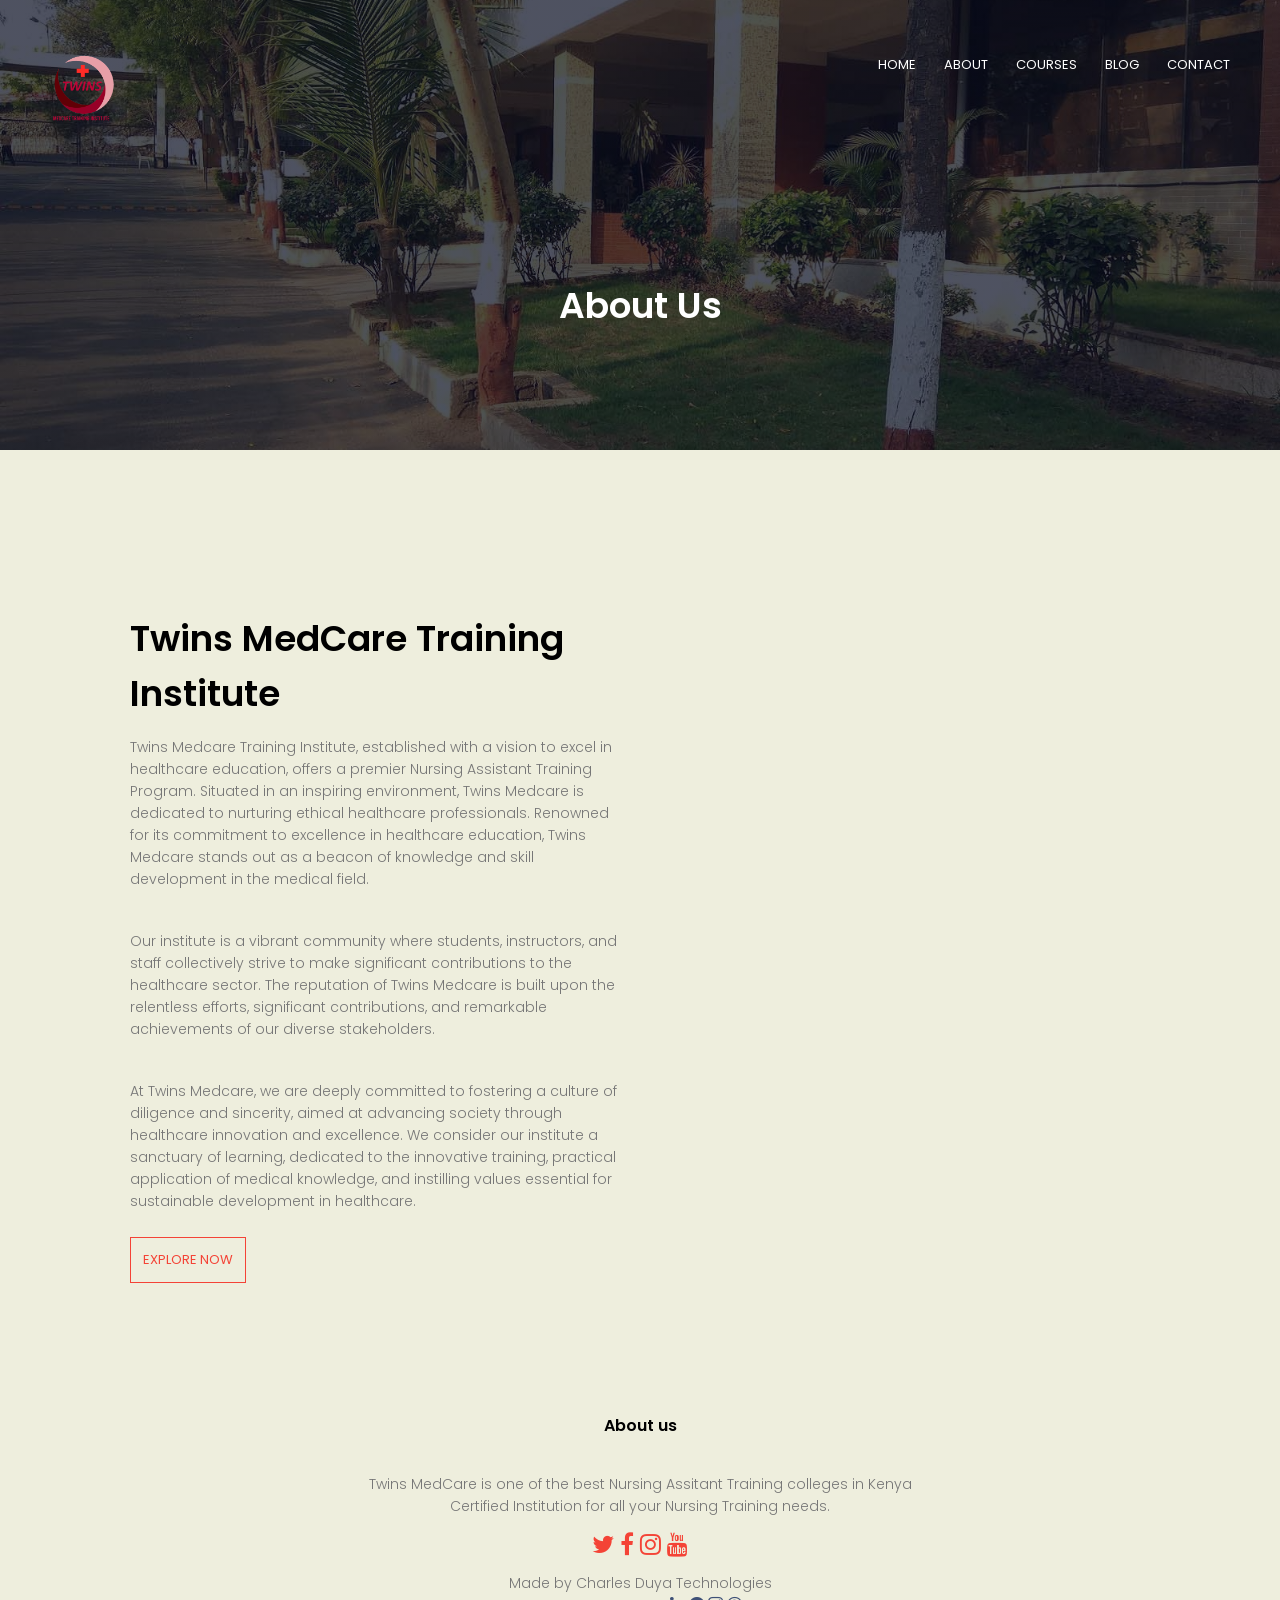
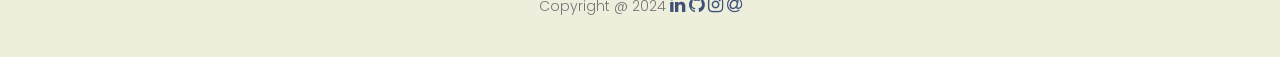
==== about.html @ fb374934 "Initial Commit" ====
<!DOCTYPE html>
<html>
    <head>
        <meta name="viewport" content="width=device-width, initial-scale=1.0">
        <title>Twins - About Us</title>
        <link rel="icon" href="images/Ramdeobaba-Logo.png" type="image/png">
        <link rel="stylesheet" href="style.css">
        <link rel="preconnect" href="https://fonts.googleapis.com">
        <link rel="preconnect" href="https://fonts.gstatic.com" crossorigin>
        <link href="https://fonts.googleapis.com/css2?family=Poppins:wght@100;200;300;400;600;700&display=swap" rel="stylesheet">
        <link rel="stylesheet" href="https://stackpath.bootstrapcdn.com/font-awesome/4.7.0/css/font-awesome.min.css">
    </head>
    <body>
        <section class="sub-header sub-header-image-1">
            <nav>
                <a href="index.html"><img src="images/Twins png.png"></a>
                <div class="nav-links" id="navLinks">
                    <i class="fa fa-times" onclick="hideMenu()"></i>
                    <ul>
                        <li><a href="index.html">HOME</a></li>
                        <li><a href="about.html">ABOUT</a></li>
                        <li><a href="course.html">COURSES</a></li>
                        <li><a href="blog.html">BLOG</a></li>
                        <li><a href="contact.html">CONTACT</a></li>
                    </ul>
                </div>
                <i class="fa fa-bars" onclick="showMenu()"></i>
            </nav>
            <h1>About Us</h1>
        </section>

<!-- --------About us content-------- -->

<section class="about-us">
    <div class="row">
        <div class="about-col">
            <h1>Twins MedCare Training Institute</h1>
            <p>
                Twins Medcare Training Institute, established with a vision to excel in healthcare education, offers a premier Nursing Assistant Training Program. Situated in an inspiring environment, Twins Medcare is dedicated to nurturing ethical healthcare professionals. Renowned for its commitment to excellence in healthcare education, Twins Medcare stands out as a beacon of knowledge and skill development in the medical field.
            </p>
            <p>
                Our institute is a vibrant community where students, instructors, and staff collectively strive to make significant contributions to the healthcare sector. The reputation of Twins Medcare is built upon the relentless efforts, significant contributions, and remarkable achievements of our diverse stakeholders.
            </p>
            <p>
                At Twins Medcare, we are deeply committed to fostering a culture of diligence and sincerity, aimed at advancing society through healthcare innovation and excellence. We consider our institute a sanctuary of learning, dedicated to the innovative training, practical application of medical knowledge, and instilling values essential for sustainable development in healthcare.
            </p>
            <a href="#" class="hero-btn red-btn">EXPLORE NOW</a>
        </div>
        <div class="about-col">
            <img src="images/about.jpg" alt="">
        </div>
    </div>
</section>

<!-- ------- COURSE ------- -->


<!-- ------- CAMPUS ------- -->


<!-- -------FACILITIES------- -->


<!-- -------Testimonials------- -->


<!-- --------Call to Action -------  -->


<!-- ------- Footer -------  -->

<section class="footer">
    <h4>About us</h4>
    <p>
        Twins MedCare is one of the best Nursing Assitant Training colleges in Kenya<br> Certified Institution for all your Nursing Training needs.
    </p>
    <div class="icons">
        <a class="plain-link" href="https://twitter.com/RCOEM_Official"><i class="fa fa-twitter"></i></a>
        <a class="plain-link" href="https://www.facebook.com/Shri-Ramdeobaba-College-of-Engineering-and-Management-Nagpur-India-301344790226543/?skip_nax_wizard=true"><i class="fa fa-facebook"></i></a>
        <a class="plain-link" href="https://www.instagram.com/rcoem__official"><i class="fa fa-instagram"></i></a>
        <a class="plain-link" href="https://www.youtube.com/channel/UCufL_1MVGtcmLjm2rQFBY9g"><i class="fa fa-youtube"></i></a>
    </div>
    <p>
        Made by Charles Duya Technologies
        <br>
        Copyright @ 2024
        <a class="plain-link icons-blue" href="#"><i class="fa fa-linkedin"></i></a>
        <a class="plain-link icons-blue" href="#"><i class="fa fa-github"></i></a>
        <a class="plain-link icons-blue" href="#"><i class="fa fa-instagram"></i></a>
        <a class="plain-link icons-blue" href="#"><i class="fa fa-at"></i></a>
    </p>
</section>








<!-- -------------JavaScript for toggle menu------------ -->
        <script>
            var navLinks = document.getElementById("navLinks");
            function showMenu(){
                navLinks.style.right = "0";
            }
            function hideMenu(){
                navLinks.style.right = "-200px";
            }
        </script>

    </body>
</html>
---- style.css ----
* {
  margin: 0;
  padding: 0;
  font-family: "Poppins", sans-serif;
  scroll-behavior: smooth;
}

body {
  background-color: #eed;
}

::-webkit-scrollbar {
  width: 5px;
}

::-webkit-scrollbar-track {
  background: #f1f1f1;
}

::-webkit-scrollbar-thumb {
  background: #888;
}

::-webkit-scrollbar-thumb:hover {
  background: #555;
}

.header {
  min-height: 100vh;
  width: 100%;
  background-image: linear-gradient(rgba(4, 9, 10, 0.7), rgba(4, 9, 10, 0.7)),
    url(images/banner2.png);
  background-position: center;
  background-size: cover;
  position: relative;
}

nav {
  display: flex;
  padding: 2% 3%;
  justify-content: space-between;
  align-items: center;
}

nav img {
  height: 120px;
}

.nav-links {
  margin-top: -50px;
  flex: 1;
  text-align: right;
}

.nav-links ul li {
  list-style: none;
  display: inline-block;
  padding: 8px 12px;
  position: relative;
}

.nav-links ul li a {
  color: white;
  text-decoration: none;
  font-size: 13px;
}

.nav-links ul li ::after {
  content: "";
  width: 0%;
  height: 2px;
  background: #f44336;
  display: block;
  margin: auto;
  transition: 0.3s;
}

.nav-links ul li :hover::after {
  width: 100%;
}

.logo {
  height: 160px;
}

.text-box {
  width: 90%;
  color: white;
  position: absolute;
  top: 50%;
  left: 50%;
  transform: translate(-50%, -50%);
  text-align: center;
}

.text-box h1 {
  font-size: 62px;
}
.text-box p {
  margin: 10px 0 40px;
  font-size: 14px;
  color: white;
}

.plain-link {
  text-decoration: none;
  color: inherit;
  cursor: pointer;
}

.hero-btn {
  display: inline-block;
  text-decoration: none;
  color: white;
  border: 1px solid white;
  padding: 12px;
  font-size: 13px;
  background: transparent;
  position: relative;
  cursor: pointer;
}

.hero-btn:hover {
  border: 1px solid #f44336;
  background: #f44336;
  transition: 0.5s;
}

nav .fa {
  display: none;
}

.header h3 {
  color: white;
  position: absolute;
  transform: translate(-50%);
  margin-top: 80px;
  left: 50%;
  font-weight: 100;
  font-size: 16px;
}

.arrows {
  width: 60px;
  height: 72px;
  position: absolute;
  left: 50%;
  margin-left: -10px;
  bottom: 0px;
  z-index: 3;
}

.arrows path {
  stroke: white;
  fill: transparent;
  stroke-width: 1px;
  animation: arrow 2s infinite;
  -webkit-animation: arrow 2s infinite;
}

@keyframes arrow {
  0% {
    opacity: 0;
  }
  40% {
    opacity: 1;
  }
  80% {
    opacity: 0;
  }
  100% {
    opacity: 0;
  }
}

@-webkit-keyframes arrow {
  0% {
    opacity: 0;
  }
  40% {
    opacity: 1;
  }
  80% {
    opacity: 0;
  }
  100% {
    opacity: 0;
  }
}

.arrows path.a1 {
  animation-delay: -1s;
  -webkit-animation-delay: -1s;
}

.arrows path.a2 {
  animation-delay: -0.5s;
  -webkit-animation-delay: -0.5s;
}

.arrows path.a3 {
  animation-delay: 0s;
  -webkit-animation-delay: 0s;
}

@media (max-width: 700px) {
  nav img {
    height: 70px;
    padding: 20px;
  }
  .text-box h1 {
    font-size: 20px;
  }
  .nav-links ul li {
    display: block;
  }
  .nav-links {
    margin-top: 0px;
    position: fixed;
    background: #f44336;
    height: 100vh;
    width: 200px;
    top: 0;
    right: -200px;
    text-align: left;
    z-index: 2;
    transition: 0.5s;
  }
  nav .fa {
    display: block;
    color: #fff;
    margin: 10px;
    font-size: 22px;
    cursor: pointer;
    padding: 10px;
  }
  .nav-links ul {
    padding: 30px;
  }

  .arrows {
    /* width: 40px;
    height: 28px; */
    bottom: 50px;
    opacity: 0.8;
  }

  .arrows path {
    stroke: #aaa;
  }

  .header h3 {
    display: none;
  }
  ::-webkit-scrollbar {
    display: none;
  }
}

/* -------COURSE------- */

.course {
  width: 80%;
  margin: auto;
  text-align: center;
  padding-top: 100px;
}
h1 {
  font-size: 36px;
  font-weight: 600;
}
p {
  color: #777;
  font-size: 14px;
  font-weight: 300;
  line-height: 22px;
  padding: 10px;
}

.row {
  margin-top: 5%;
  display: flex;
  justify-content: space-between;
}

.course-col {
  flex-basis: 48%;
  background: #fff3f3;
  border-radius: 10px;
  margin-bottom: 5%;
  padding: 20px 12px;
  box-sizing: border-box;
  transition: 0.2s;
}
h3 {
  text-align: center;
  font-weight: 600;
  margin: 10px 0;
}
.course-col:hover {
  box-shadow: 0 0 20px 0px rgba(0, 0, 0, 0.2);
}

@media (max-width: 1000px) {
  .row {
    flex-direction: column;
  }
}

/* ------- campus ------- */

.campus {
  width: 80%;
  margin: auto;
  text-align: center;
  padding-top: 50px;
}

.campus-col {
  flex-basis: 32%;
  border-radius: 10px;
  margin-bottom: 30px;
  position: relative;
  overflow: hidden;
}

.campus-col img {
  width: 100%;
  display: block;
}

.layer {
  background: transparent;
  height: 100%;
  width: 100%;
  position: absolute;
  top: 0;
  left: 0;
  transition: 0.2s;
}

.layer:hover {
  background: rgba(226, 0, 0, 0.7);
}

.layer h3 {
  width: 100%;
  font-weight: 500;
  color: white;
  font-size: 26px;
  bottom: 0;
  left: 50%;
  transform: translateX(-50%);
  position: absolute;
  opacity: 0;
  transition: 0.2s;
}

.layer:hover h3 {
  bottom: 49%;
  opacity: 1;
}

/* --------facilities-------- */

.facilities {
  width: 80%;
  margin: auto;
  text-align: center;
  padding-top: 100px;
}

.facilities-col {
  flex-basis: 31%;
  border-radius: 10px;
  margin-bottom: 5%;
  text-align: left;
}

.facilities-col img {
  max-width: 100%;
  min-height: 40%;
  border-radius: 10px;
}

.facilities-col p {
  padding: 0;
}

.facilities-col h3 {
  margin-top: 16px;
  margin-bottom: 16px;
  text-align: left;
}

/* --------- Testimonials ------- */

.testimonials {
  width: 80%;
  margin: auto;
  padding-top: 100px;
  text-align: center;
}

.testimonials-col {
  margin: 0px 20px;
  flex-basis: 44%;
  border-radius: 10px;
  margin-bottom: 5%;
  text-align: left;
  background: #fff3f3;
  padding: 35px;
  padding-left: 30px;
  cursor: pointer;
  display: flex;
  transition: 0.5s;
}

.testimonials-col img {
  margin-top: 20px;
  height: 50px;
  margin-left: 5px;
  margin-right: 30px;
  border-radius: 50%;
}

.testimonials-col:hover {
  box-shadow: 0 0 20px 0px rgba(0, 0, 0, 0.2);
}

.testimonials-col p {
  padding: 0;
}

.testimonials-col h3 {
  margin-top: 15px;
  text-align: left;
}

.testimonials-col .fa {
  color: #fa7e75;
}

@media (max-width: 700px) {
  .testimonials-col img {
    margin-left: 0px;
    margin-right: 15px;
  }
}

/* ------- Call to action ------- */

.cta {
  margin: 100px auto;
  width: 80%;
  background-image: linear-gradient(rgba(0, 0, 0, 0.7), rgba(0, 0, 0, 0.7)),
    url(images/students.jpg);
  background-position: center;
  background-size: cover;
  border-radius: 10px;
  text-align: center;
  padding: 100px 0;
}

.cta h1 {
  color: white;
  margin-bottom: 40px;
  padding: 0;
}

@media (max-width: 700) {
  .cta h1 {
    font-size: 24px;
  }
}

/* --------footer-------- */

.footer {
  width: 100%;
  text-align: center;
  padding: 30px 0;
}

.footer h4 {
  margin-bottom: 25px;
  margin-top: 20px;
  font-weight: 600;
}

.icons {
  color: #f44336;
  margin: 0 13px;
  cursor: pointer;
  /* padding: 18px 0; */
  font-size: 24px;
}

.icons-blue {
  color: #3f5177;
  cursor: pointer;
  font-size: 18px;
}

/* ------------Sub header---------- */

.sub-header {
  height: 50vh;
  width: 100%;
  background-position: center;
  background-size: cover;
  text-align: center;
  color: white;
}

.sub-header-image-1 {
  background-image: linear-gradient(rgba(4, 9, 30, 0.7), rgba(4, 9, 30, 0.7)),
    url(images/banner.png);
}

.sub-header-image-2 {
  background-image: linear-gradient(rgba(4, 9, 30, 0.7), rgba(4, 9, 30, 0.7)),
    url(images/students.jpg);
}

.sub-header-image-3 {
  background-image: linear-gradient(rgba(4, 9, 30, 0.7), rgba(4, 9, 30, 0.7)),
    url(images/background2.png);
}

.sub-header-image-4 {
  background-image: linear-gradient(rgba(4, 9, 30, 0.7), rgba(4, 9, 30, 0.7)),
    url(images/OAT.jpg);
}

.sub-header h1 {
  margin-top: 100px;
}

.about-us {
  width: 80%;
  margin: auto;
  padding-top: 80px;
  padding-bottom: 50px;
}

.about-col {
  flex-basis: 48%;
  padding: 30px 2px;
  transition: 0.2s;
}

.about-col img {
  width: 100%;
  border-radius: 10px;
  box-shadow: 0 0 20px 0px rgba(0, 0, 0, 0.2);
}

.about-col h1 {
  padding-top: 0;
}

.about-col p {
  padding: 15px 0 25px;
}

.red-btn {
  border: 1px solid #f44336;
  background: transparent;
  color: #f44336;
}

.red-btn:hover {
  color: white;
}

/* ------- Blog -------   */

.blog-content {
  width: 80%;
  margin: auto;
  padding: 60px 0;
}

.blog-left {
  flex-basis: 100%;
}

.blog-left img {
  width: 100%;
}

.blog-left h2 {
  color: #222;
  font-size: 40px;
  font-weight: 600;
  margin: 30px;
}

@media (max-width: 700px) {
  .blog-left h2 {
    font-size: 20px;
  }

  .sub-header h1 {
    font-size: 26px;
  }
}

.comment-box {
  border: 1px solid #ccc;
  border-radius: 10px;
  margin: 50px 0;
  padding: 10px 20px;
  box-shadow: 0 0 20px 0px rgba(0, 0, 0, 0.2);
}

.comment-box h3 {
  text-align: left;
  padding: 20px;
  padding-left: 0px;
}

.comment-form input,
.comment-form textarea {
  width: 100%;
  padding: 10px;
  margin: 15px 0;
  box-sizing: border-box;
  border: 1px solid #ccc;
  border-radius: 10px;
  outline: none;
  background: #f0f0f0;
}

.comment-form button {
  border-radius: 10px;
  margin: 10px 0;
}

/* --------Contact us-------- */

.location {
  width: 80%;
  margin: auto;
  padding: 60px 0;
}

.location h1 {
  text-align: center;
  padding: 20px;
}

.map {
  box-shadow: 0 0 20px 0px rgba(0, 0, 0, 0.2);
}

.location iframe {
  width: 100%;
  margin-bottom: -10px;
}

.contact-us {
  width: 80%;
  margin: auto;
}

.contact-col {
  flex-basis: 48%;
  margin-bottom: 30px;
}

.contact-col div {
  display: flex;
  align-items: center;
  margin-bottom: 40px;
}

.contact-col div .fa {
  font-size: 28px;
  color: #f44336;
  margin: 10px;
  margin-right: 30px;
}

.contact-col div p {
  padding: 0;
}

.contact-col div h5 {
  font-size: 20px;
  margin-bottom: 5px;
  color: #555;
  font-weight: 400;
}

.contact-col h1 {
  text-align: center;
  padding: 20px;
}

.contact-col form input,
.contact-col form textarea {
  width: 100%;
  padding: 15px;
  margin-bottom: 17px;
  outline: none;
  border: 1px solid #ccc;
  box-sizing: border-box;
  border-radius: 10px;
}

.contact-col form textarea {
  resize: none;
}

.submit-btn {
  width: 100%;
  border-radius: 10px;
}

@media (max-width: 700px) {
  .contact-col div h5 {
    font-size: 15px;
  }
}

#status {
  justify-content: center;
  width: 90%;
  max-width: 600px;
  text-align: center;
  padding: 10px;
  margin: 20px auto;
  border-radius: 10px;
}

#status.success {
  background-color: rgb(142, 252, 98);
  animation: status 4s ease forwards;
}

#status.failure {
  background-color: rgb(245, 60, 60);
  color: #fff;
  animation: status 4s ease forwards;
}

@keyframes status {
  0% {
    opacity: 1;
    pointer-events: all;
  }
  90% {
    opacity: 1;
    pointer-events: all;
  }
  100% {
    opacity: 0;
    pointer-events: none;
  }
}
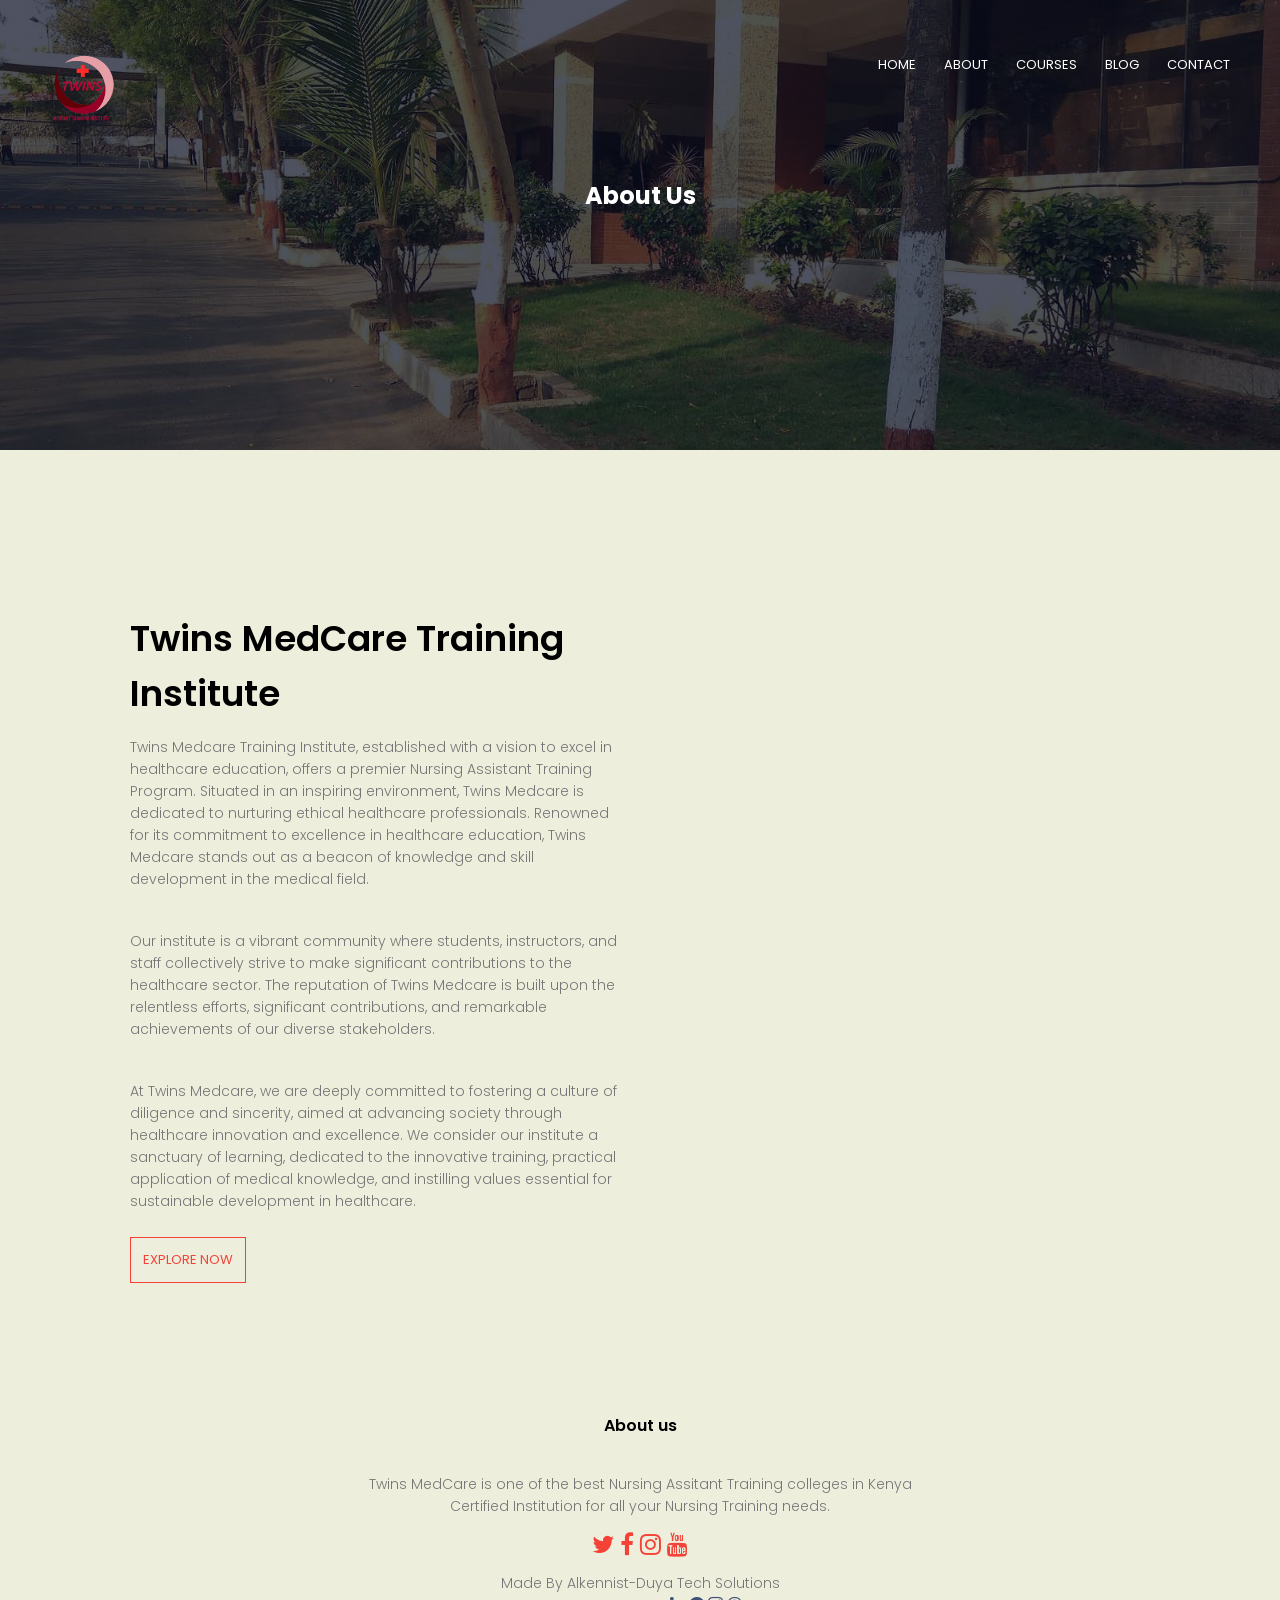
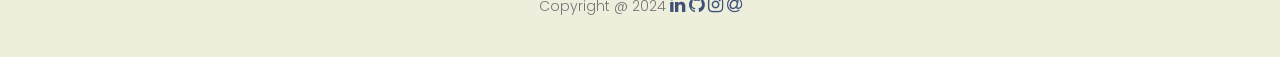
==== commit ece296f2: "change h1 tags to h2 to avoid overlap" ====
--- a/about.html
+++ b/about.html
@@ -26,7 +26,7 @@
                 </div>
                 <i class="fa fa-bars" onclick="showMenu()"></i>
             </nav>
-            <h1>About Us</h1>
+            <h2>About Us</h2>
         </section>
 
 <!-- --------About us content-------- -->
@@ -81,7 +81,7 @@
         <a class="plain-link" href="https://www.youtube.com/channel/UCufL_1MVGtcmLjm2rQFBY9g"><i class="fa fa-youtube"></i></a>
     </div>
     <p>
-        Made by Charles Duya Technologies
+        Made By Alkennist-Duya Tech Solutions
         <br>
         Copyright @ 2024
         <a class="plain-link icons-blue" href="#"><i class="fa fa-linkedin"></i></a>
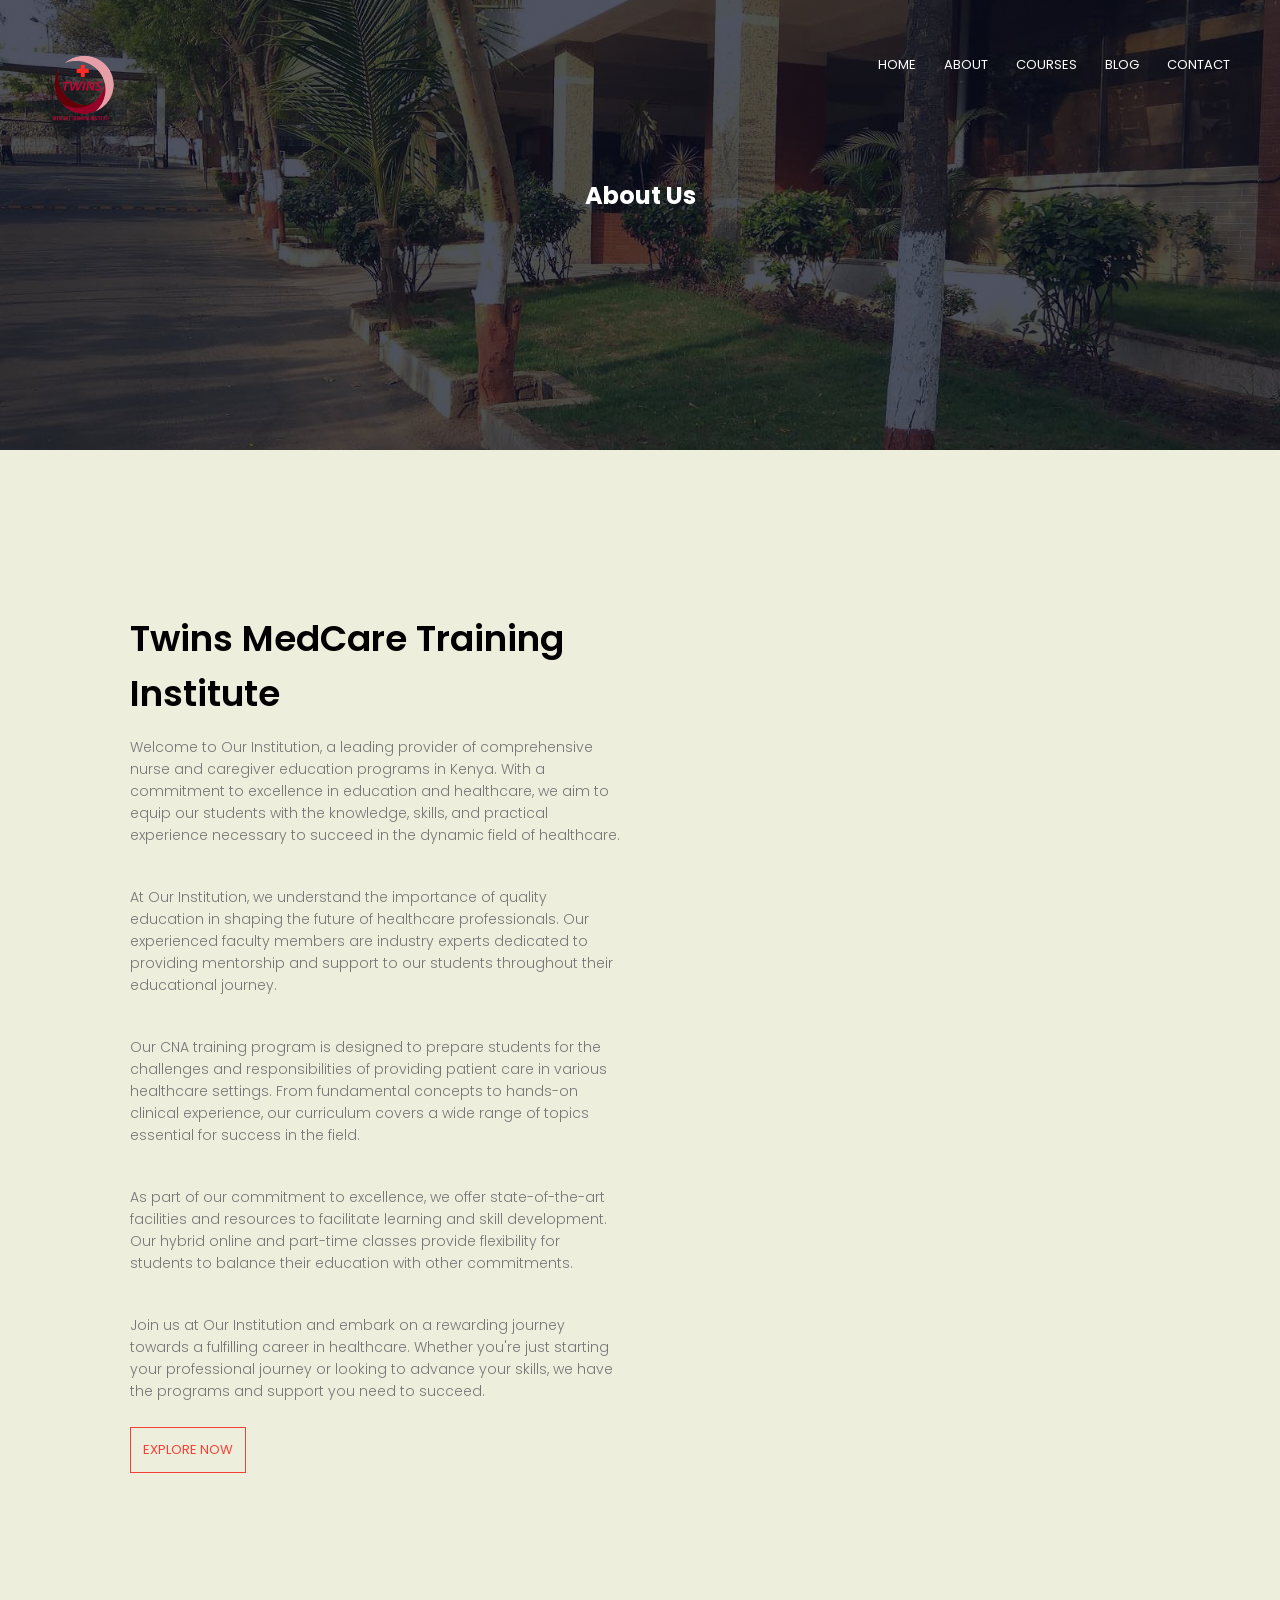
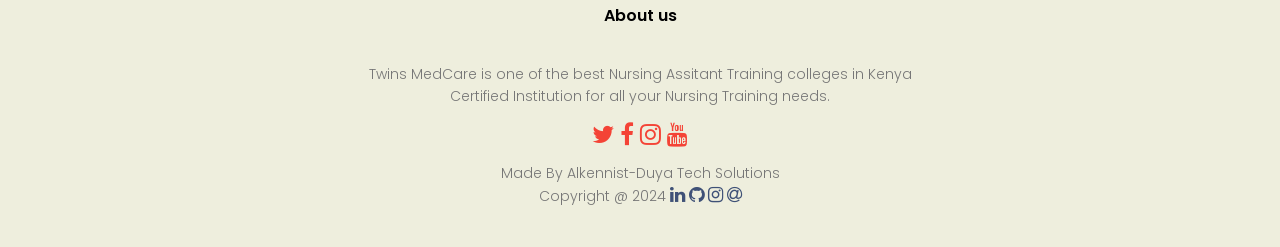
==== commit a8d61253: "Update about.html" ====
--- a/about.html
+++ b/about.html
@@ -35,16 +35,16 @@
     <div class="row">
         <div class="about-col">
             <h1>Twins MedCare Training Institute</h1>
-            <p>
-                Twins Medcare Training Institute, established with a vision to excel in healthcare education, offers a premier Nursing Assistant Training Program. Situated in an inspiring environment, Twins Medcare is dedicated to nurturing ethical healthcare professionals. Renowned for its commitment to excellence in healthcare education, Twins Medcare stands out as a beacon of knowledge and skill development in the medical field.
-            </p>
-            <p>
-                Our institute is a vibrant community where students, instructors, and staff collectively strive to make significant contributions to the healthcare sector. The reputation of Twins Medcare is built upon the relentless efforts, significant contributions, and remarkable achievements of our diverse stakeholders.
-            </p>
-            <p>
-                At Twins Medcare, we are deeply committed to fostering a culture of diligence and sincerity, aimed at advancing society through healthcare innovation and excellence. We consider our institute a sanctuary of learning, dedicated to the innovative training, practical application of medical knowledge, and instilling values essential for sustainable development in healthcare.
-            </p>
-            <a href="#" class="hero-btn red-btn">EXPLORE NOW</a>
+           
+              
+            <p>Welcome to Our Institution, a leading provider of comprehensive nurse and caregiver education programs in Kenya. With a commitment to excellence in education and healthcare, we aim to equip our students with the knowledge, skills, and practical experience necessary to succeed in the dynamic field of healthcare.</p>
+            <p>At Our Institution, we understand the importance of quality education in shaping the future of healthcare professionals. Our experienced faculty members are industry experts dedicated to providing mentorship and support to our students throughout their educational journey.</p>
+            <p>Our CNA training program is designed to prepare students for the challenges and responsibilities of providing patient care in various healthcare settings. From fundamental concepts to hands-on clinical experience, our curriculum covers a wide range of topics essential for success in the field.</p>
+            <p>As part of our commitment to excellence, we offer state-of-the-art facilities and resources to facilitate learning and skill development. Our hybrid online and part-time classes provide flexibility for students to balance their education with other commitments.</p>
+            <p>Join us at Our Institution and embark on a rewarding journey towards a fulfilling career in healthcare. Whether you're just starting your professional journey or looking to advance your skills, we have the programs and support you need to succeed.</p>
+        
+            
+            <a href="course.html" class="hero-btn red-btn">EXPLORE NOW</a>
         </div>
         <div class="about-col">
             <img src="images/about.jpg" alt="">
@@ -110,4 +110,4 @@
         </script>
 
     </body>
-</html>+</html>
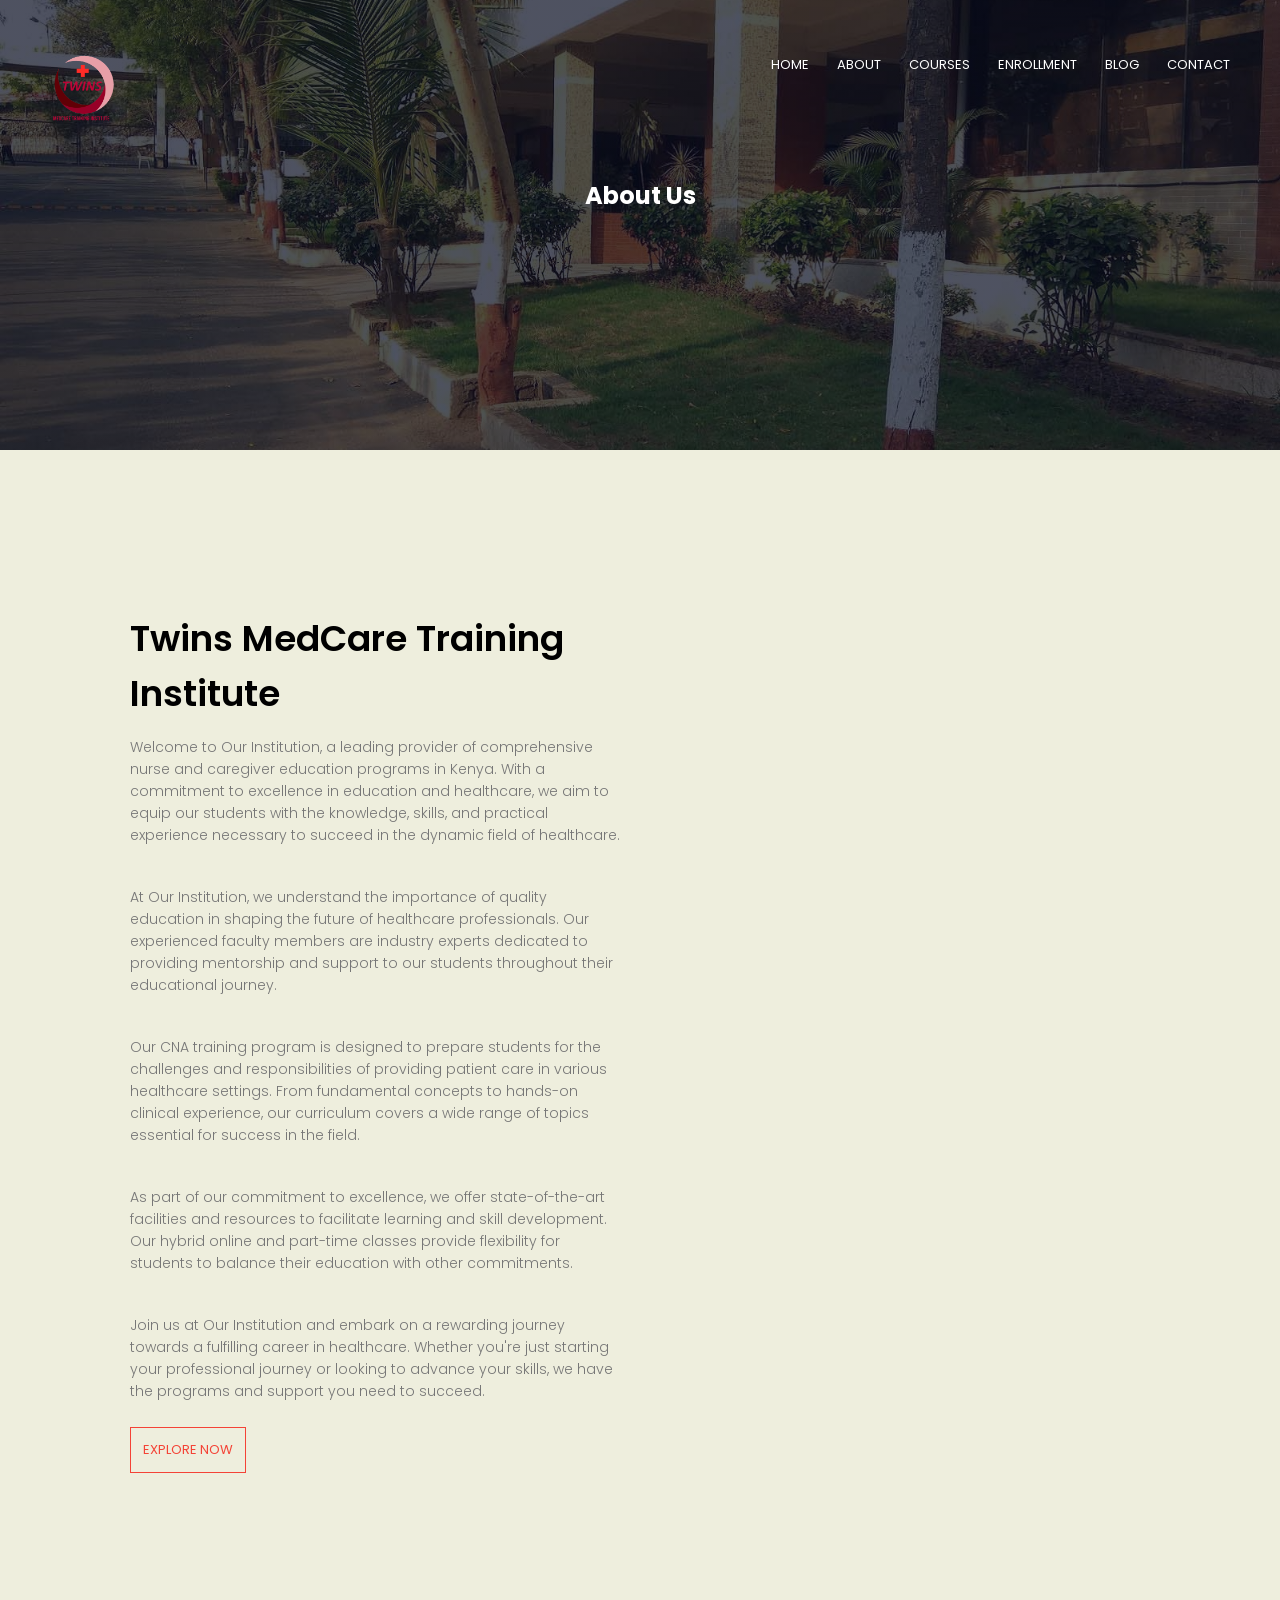
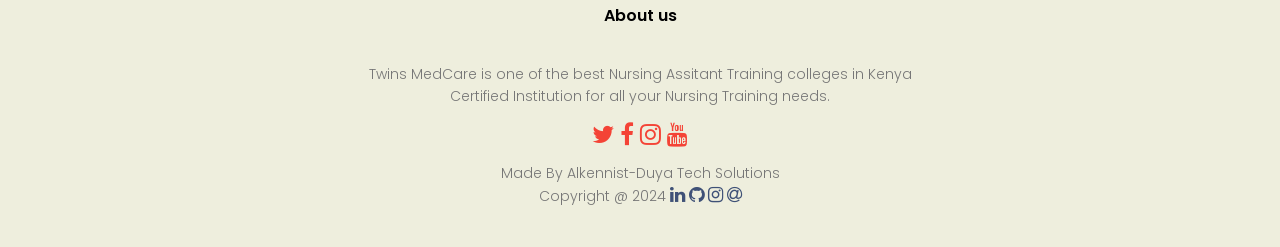
==== commit 895500d7: "Update about.html" ====
--- a/about.html
+++ b/about.html
@@ -20,6 +20,7 @@
                         <li><a href="index.html">HOME</a></li>
                         <li><a href="about.html">ABOUT</a></li>
                         <li><a href="course.html">COURSES</a></li>
+                         <li><a href="enrollment.html">ENROLLMENT</a></li>
                         <li><a href="blog.html">BLOG</a></li>
                         <li><a href="contact.html">CONTACT</a></li>
                     </ul>
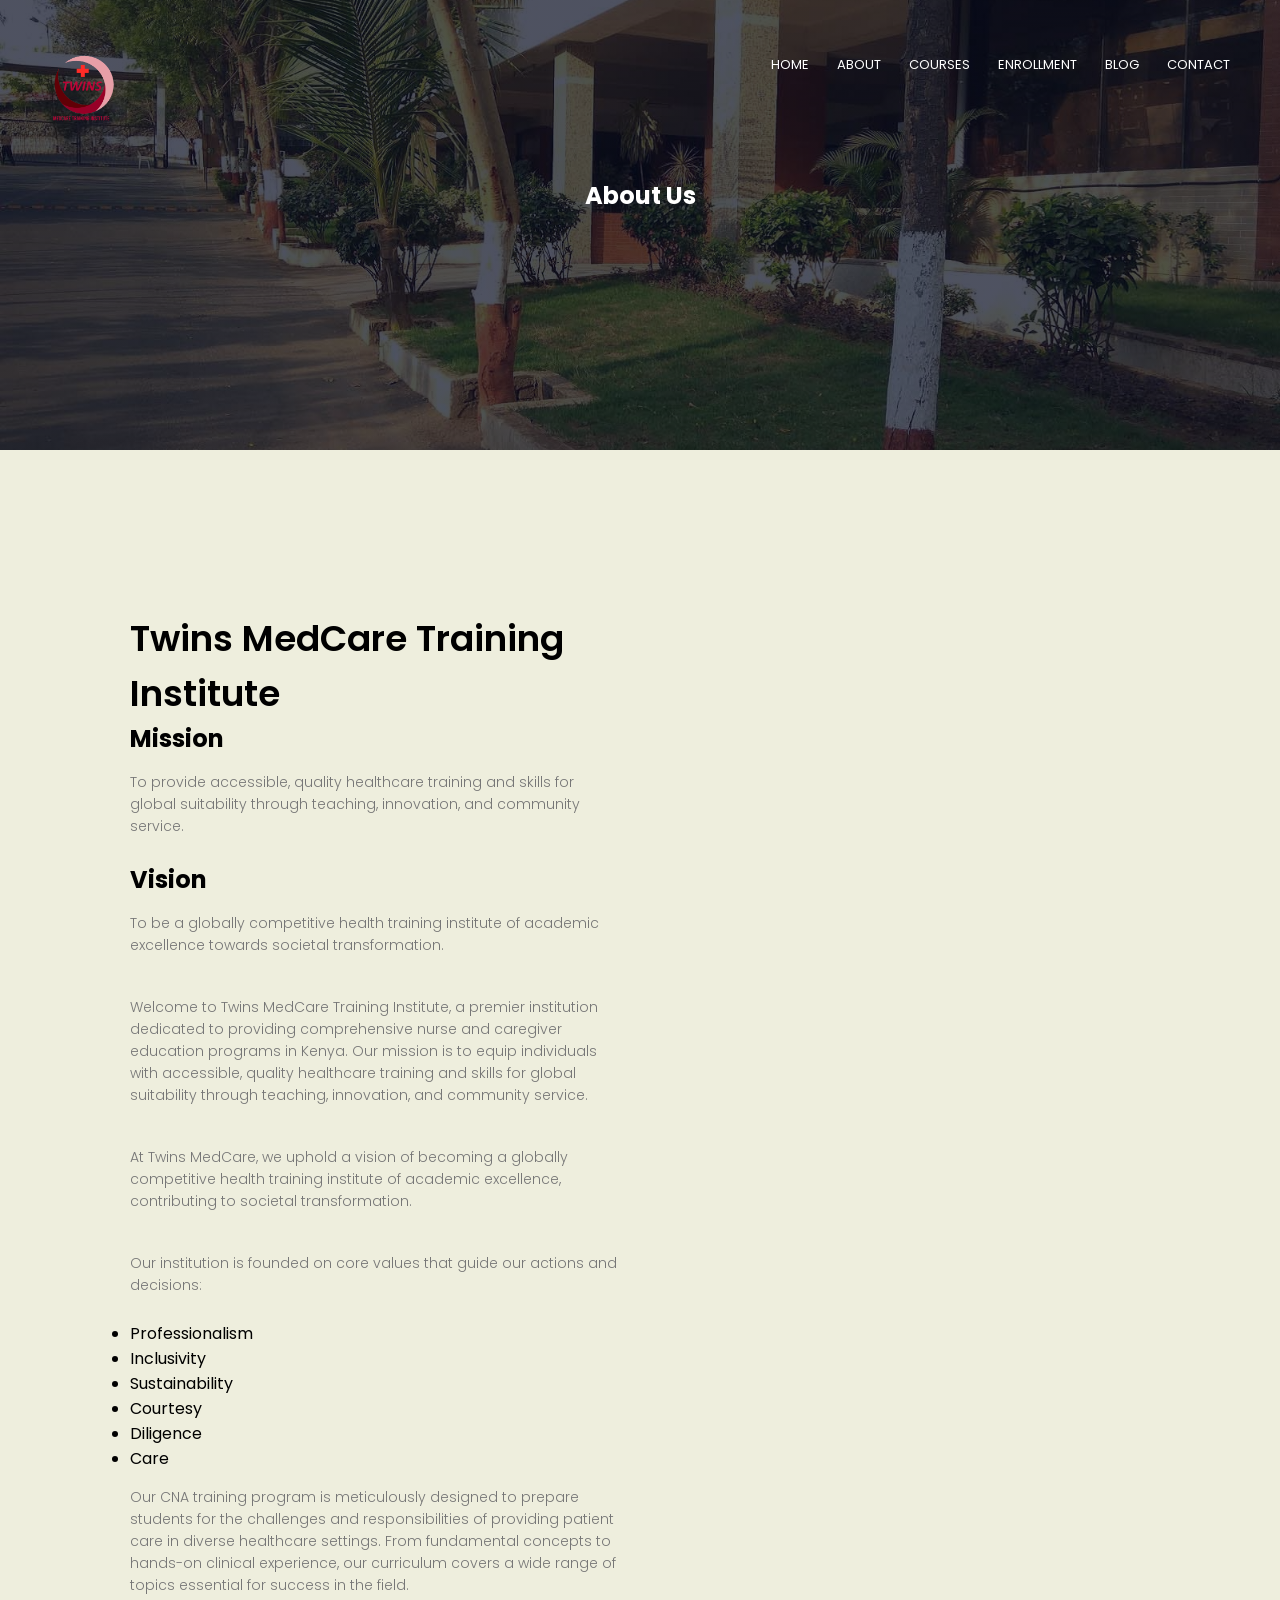
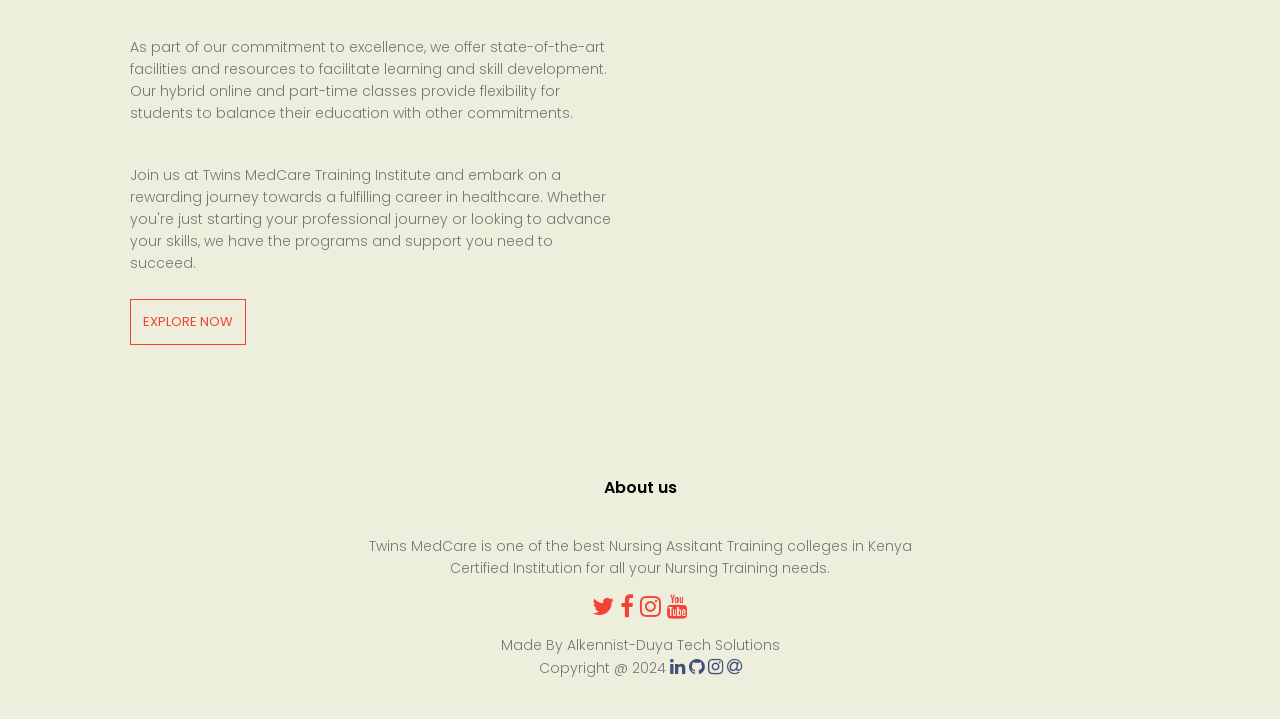
==== commit b059f770: "Update about.html" ====
--- a/about.html
+++ b/about.html
@@ -37,13 +37,31 @@
         <div class="about-col">
             <h1>Twins MedCare Training Institute</h1>
            
-              
-            <p>Welcome to Our Institution, a leading provider of comprehensive nurse and caregiver education programs in Kenya. With a commitment to excellence in education and healthcare, we aim to equip our students with the knowledge, skills, and practical experience necessary to succeed in the dynamic field of healthcare.</p>
-            <p>At Our Institution, we understand the importance of quality education in shaping the future of healthcare professionals. Our experienced faculty members are industry experts dedicated to providing mentorship and support to our students throughout their educational journey.</p>
-            <p>Our CNA training program is designed to prepare students for the challenges and responsibilities of providing patient care in various healthcare settings. From fundamental concepts to hands-on clinical experience, our curriculum covers a wide range of topics essential for success in the field.</p>
+            <h2>Mission</h2>
+            <p>To provide accessible, quality healthcare training and skills for global suitability through teaching, innovation, and community service.</p>
+            
+            <h2>Vision</h2>
+            <p>To be a globally competitive health training institute of academic excellence towards societal transformation.</p>
+            
+            <p>Welcome to Twins MedCare Training Institute, a premier institution dedicated to providing comprehensive nurse and caregiver education programs in Kenya. Our mission is to equip individuals with accessible, quality healthcare training and skills for global suitability through teaching, innovation, and community service.</p>
+            
+            <p>At Twins MedCare, we uphold a vision of becoming a globally competitive health training institute of academic excellence, contributing to societal transformation.</p>
+            
+            <p>Our institution is founded on core values that guide our actions and decisions:</p>
+            <ul>
+                <li>Professionalism</li>
+                <li>Inclusivity</li>
+                <li>Sustainability</li>
+                <li>Courtesy</li>
+                <li>Diligence</li>
+                <li>Care</li>
+            </ul>
+            
+            <p>Our CNA training program is meticulously designed to prepare students for the challenges and responsibilities of providing patient care in diverse healthcare settings. From fundamental concepts to hands-on clinical experience, our curriculum covers a wide range of topics essential for success in the field.</p>
+            
             <p>As part of our commitment to excellence, we offer state-of-the-art facilities and resources to facilitate learning and skill development. Our hybrid online and part-time classes provide flexibility for students to balance their education with other commitments.</p>
-            <p>Join us at Our Institution and embark on a rewarding journey towards a fulfilling career in healthcare. Whether you're just starting your professional journey or looking to advance your skills, we have the programs and support you need to succeed.</p>
-        
+            
+            <p>Join us at Twins MedCare Training Institute and embark on a rewarding journey towards a fulfilling career in healthcare. Whether you're just starting your professional journey or looking to advance your skills, we have the programs and support you need to succeed.</p>
             
             <a href="course.html" class="hero-btn red-btn">EXPLORE NOW</a>
         </div>
@@ -52,6 +70,7 @@
         </div>
     </div>
 </section>
+
 
 <!-- ------- COURSE ------- -->
 
